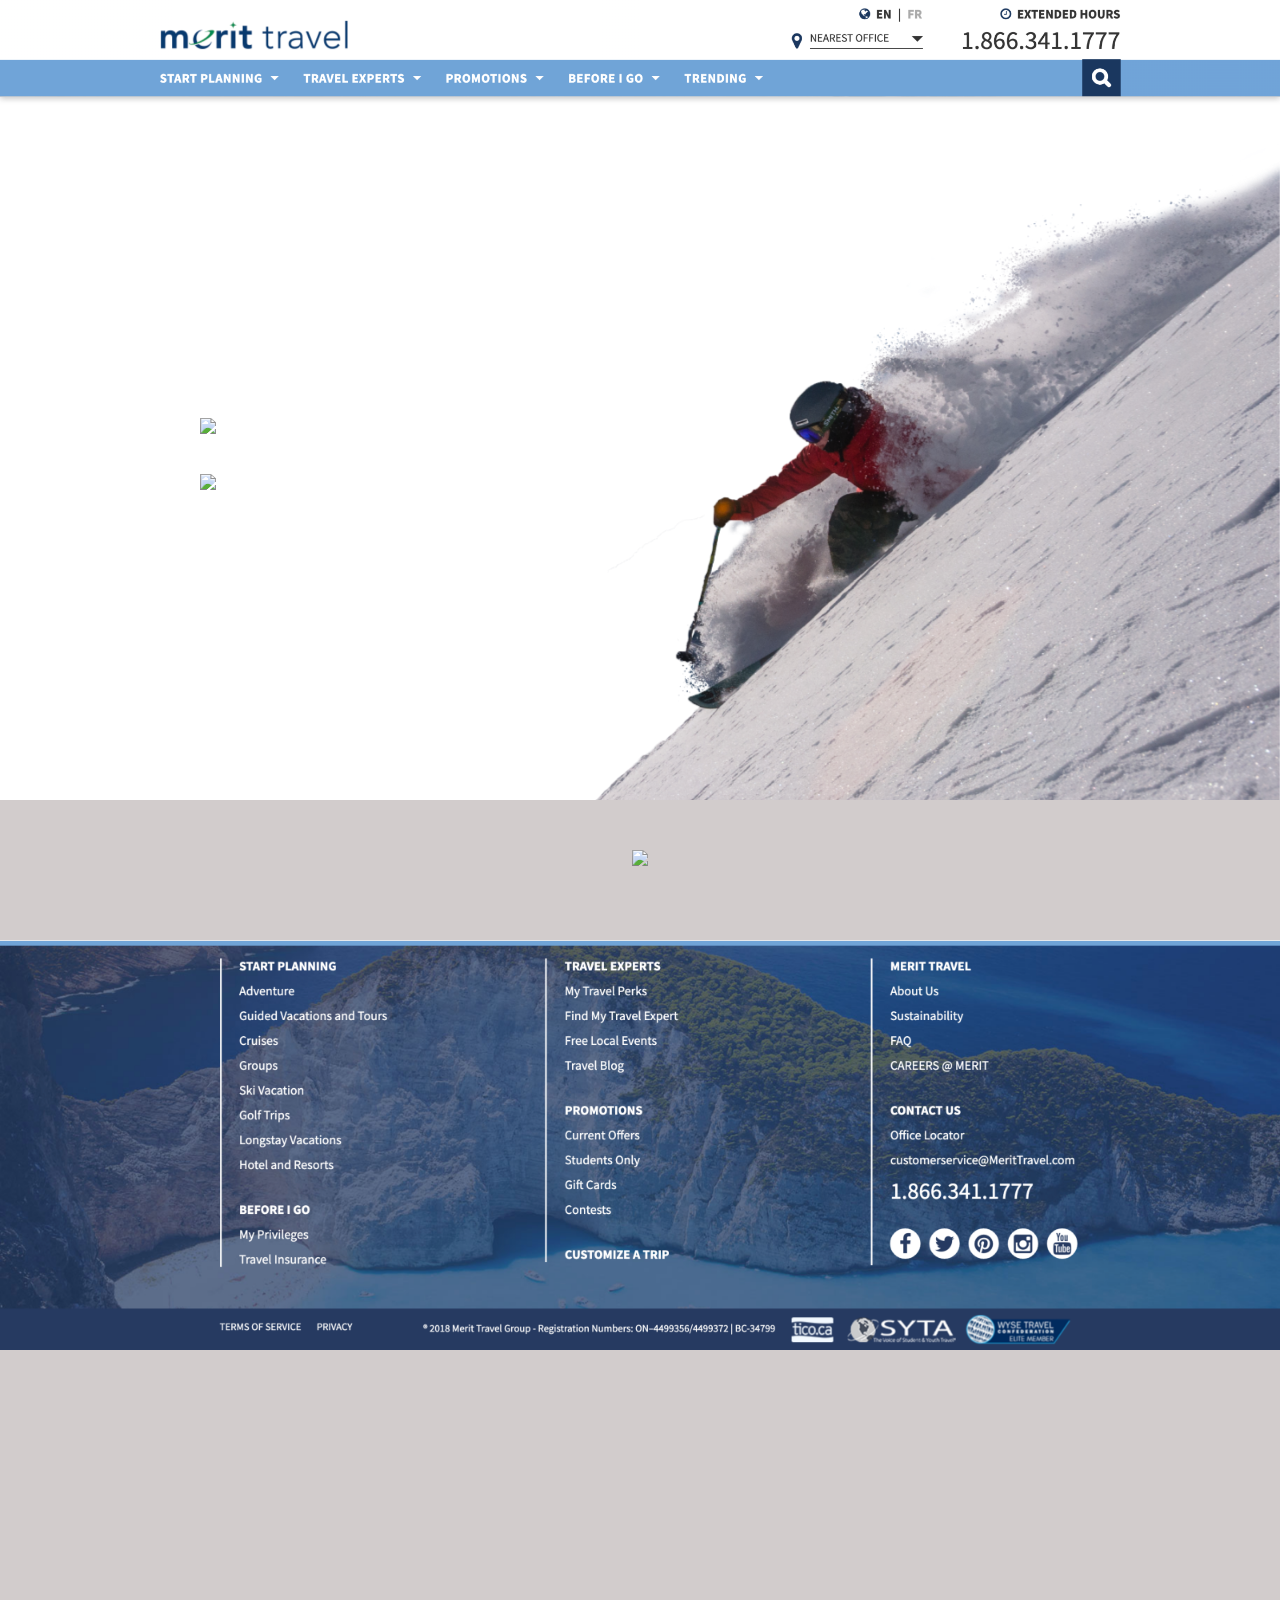
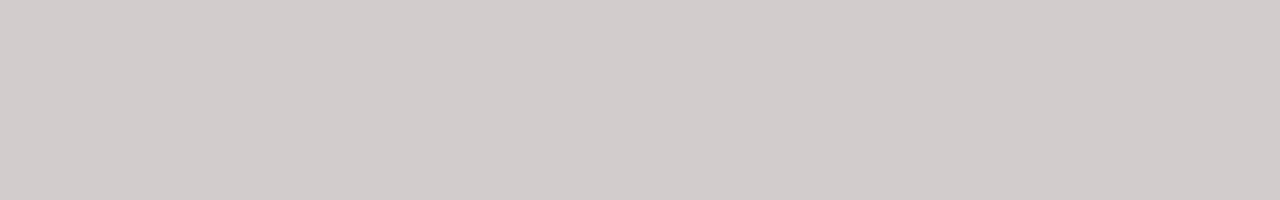
==== ParallaxTest/index-2.html @ 268e98d6 "Add files via upload" ====
<!doctype HTML>
<html>
	<head>
		<meta charset="UTF-8">
		<title>Parallax Test</title>
		
		<!-- jQuery -->
    	<script src="https://ajax.googleapis.com/ajax/libs/jquery/3.1.1/jquery.min.js" type="text/javascript"></script>
    	<!-- jQuery UI -->
    	<script src="https://ajax.googleapis.com/ajax/libs/jqueryui/1.12.1/jquery-ui.min.js" type="text/javascript"></script>
		<script src="src/parallax.js" type="text/javascript"></script>
		<!-- CSS -->
        <link href="src/main.css" rel="stylesheet" type="text/css"></script>
	</head>

	<body>
		
		<div id="parallax-container">
			<div><img class="bg" src="img/bg.png"></div>
	
			<div class="headline">
		   		<img src="img/headline.png" width="80%" z-index="-1"><br><br><br>
		   		<img src="img/group.png" width="550px" z-index="-1"><br><br><br>
		   		<a href="_blank"><img src="img/cta.png" width="150px" z-index="-1"></a>
			</div>
		   	
		   	<div class="ski"><img src="img/ski.png" width="55%"></div>
		   

		   <!-- Continue to add any other layer images -->
		</div>
		
		
		<div id="content">
		<div class="content-container">
			<div class="content-block">
		   		<img src="img/content2.png" width="100%">
			</div>
		</div>
		<div class="footer">
		   		<img src="img/footer.png" width="100%">
			</div>
		</div>
			<div class="header"><img src="img/header.png" width="100%"></div>
	</body>
</html>
---- ParallaxTest/src/main.css ----
body {
	margin: 0;
}

#parallax-container {
   display: block;
   height: 1000px; // This height can be adjusted here and below
}

.headline {
	margin-top: 250px;
	margin-left: 200px;
}

.header {
	position: fixed;
	overflow: hidden;
	top: 0;
}

.bg {
	height: 140%;
}

.ski {
	margin-top: 11%;
	text-align: right;
	width: 100%;
}


#parallax-container div {
   position: fixed;
   top: 0;
   background-position: center !important;
   transform: translateY(0px);
   height: 100%; // Keep this the same height as above
   width: 100%;
}

#content {
   position: relative;
   margin-top: -50px;
   min-height: 1000px;
   background: #d2cccc;
   text-align: center;
   width: 100%;
   
}

.content-container {
	display: flex;
	width: 100%;
	justify-content: center;
	margin-top: -200px;
}

.content-block {
	margin-top: 50px;
	width: calc(100vw - 400px);
	padding: 0px;
}

.footer {
	margin-top: 70px;
}
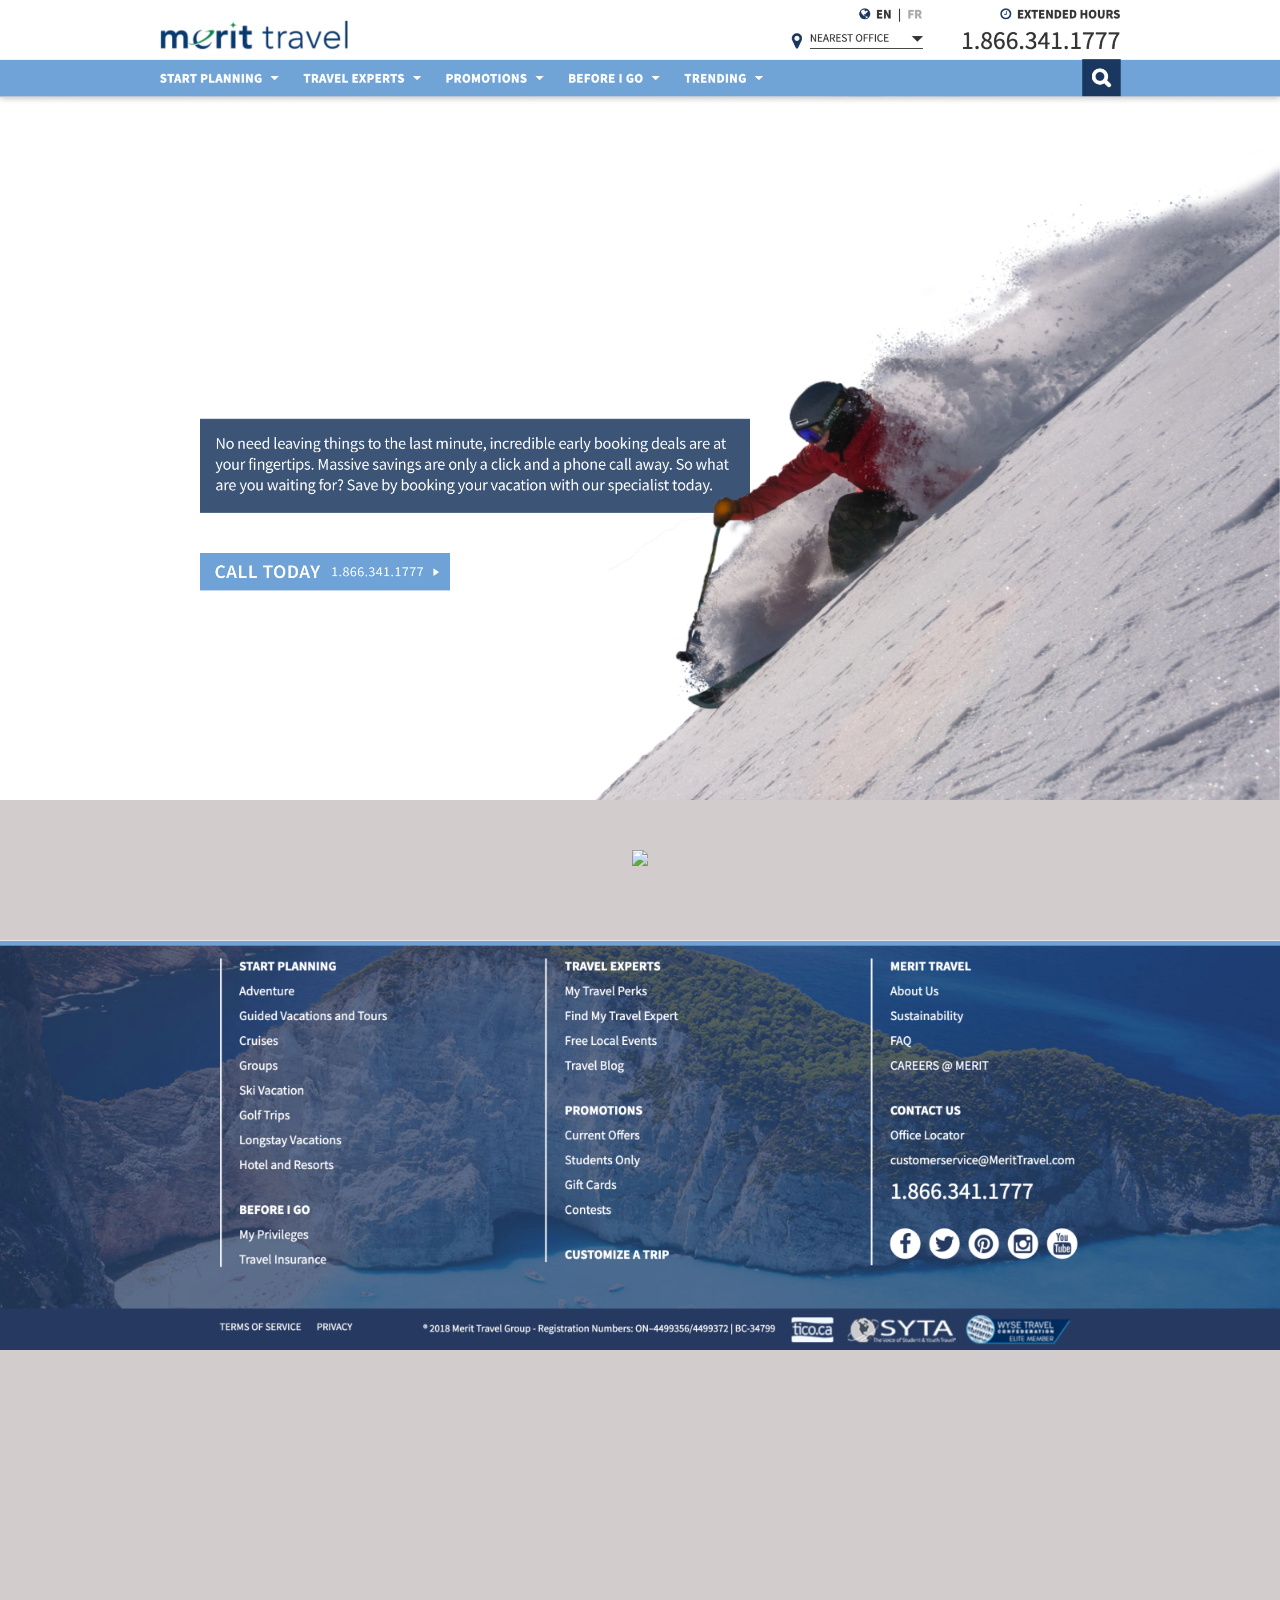
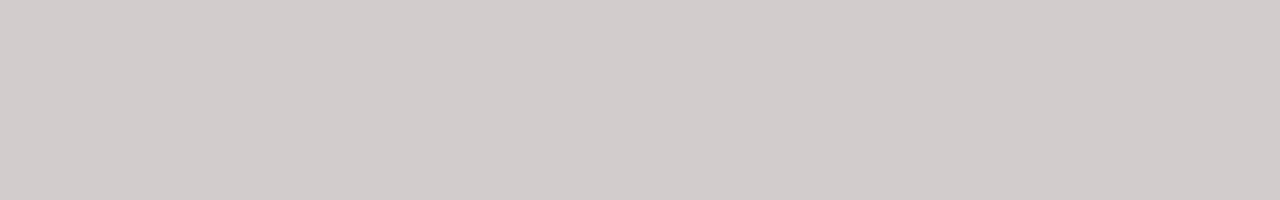
==== commit 30d9e8d0: "Add files via upload" ====
--- a/ParallaxTest/index-2.html
+++ b/ParallaxTest/index-2.html
@@ -21,7 +21,7 @@
 			<div class="headline">
 		   		<img src="img/headline.png" width="80%" z-index="-1"><br><br><br>
 		   		<img src="img/group.png" width="550px" z-index="-1"><br><br><br>
-		   		<a href="_blank"><img src="img/cta.png" width="150px" z-index="-1"></a>
+		   		<a href="_blank"><img src="img/cta.png" width="250px" z-index="-1"></a>
 			</div>
 		   	
 		   	<div class="ski"><img src="img/ski.png" width="55%"></div>
